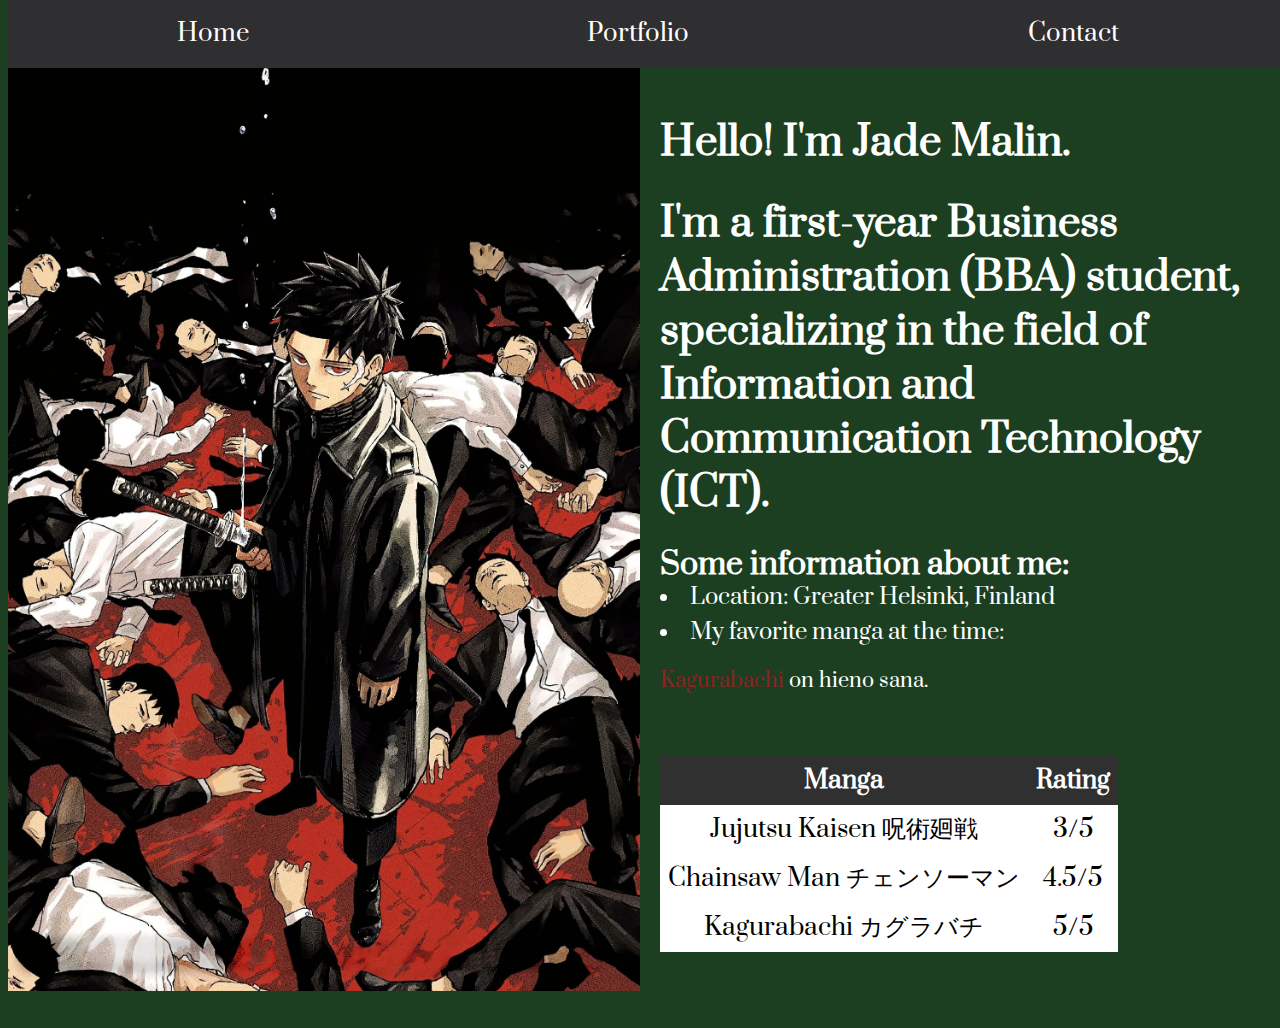
==== index.html @ da034c47 "aa" ====
<!DOCTYPE html>
<html lang="en">

<head>
    <link rel="stylesheet" href="styles.css">
    <meta charset="utf-8">
    <meta name="viewport" content="width=device-width, initial-scale=1.0">
    <link rel="preconnect" href="https://fonts.googleapis.com">
    <link rel="preconnect" href="https://fonts.gstatic.com" crossorigin>
    <link href="https://fonts.googleapis.com/css2?family=Charm&family=Prata&display=swap" rel="stylesheet">
    <title>Jade Malin</title>
</head>

<body id="home">
    <nav class="navbar index-navbar">
        <a href="index.html">Home</a>
        <a href="portfolio.html">Portfolio</a>
        <a href="contact.html">Contact</a>
    </nav>

    <div class="split-container">
        <div class="left-side">
          <img src="hr.jpg" alt="hr">
        </div>
        <div class="right-side">
        <header>
            <h1> Hello! I'm Jade Malin. </h1>
            <h1>I'm a first-year Business Administration (BBA) student, specializing in the field of Information and Communication Technology (ICT).</h1>
        </header>
        <h2>Some information about me:</h2>
        <ul>
            <li>Location: Greater Helsinki, Finland</li>
            <li>My favorite manga at the time:<p><span class="colored-word">Kagurabachi</span> on hieno sana.</p></li>
        </ul>
        <div class="table-container">
            <table class="custom-table">
                <tr>
                    <th>Manga</th>
                    <th>Rating</th>
                </tr>
                <tr>
                    <td> Jujutsu Kaisen 呪術廻戦 </td>
                    <td>3/5</td>
                </tr>
                <tr>
                    <td>Chainsaw Man チェンソーマン</td>
                    <td>4.5/5</td>
                </tr>
                <tr>
                    <td>Kagurabachi カグラバチ</td>
                    <td>5/5</td>
                </tr>
            </table>
        </div>
</body>

</html>
---- styles.css ----
.split-container2 {
  display: flex;
  justify-content: center; 
  align-items: center; 
  margin-top: 0,5em;
  margin-bottom: 0.5em;
}


.left-side2 {
  flex: 1;
  display: flex;
  justify-content: center;
  align-items: center;
}

.left-side2 img {
  max-height: 100%;
  width: 100%;
}


.right-side2 {
  flex: 1;
  display: flex;
  justify-content: center;
  align-items: center;
}

.right-side2 img {
  width: 100%;
  height: auto;
}

html, body {
  height: 100%;
}

h1 {
  font-size: 2.5rem;
}

h2 {
  font-size: 1.875rem;
}

p {
  font-size: 1.25rem;
}

body {
  font-family: 'Prata', serif;
  font-size: 1rem;
}

/* Yleinen */
.section {
  text-align: center;
}

/* Navibaari */
.navbar {
  position: fixed;
  width: 100%;
  top: 0;
  display: flex;
  justify-content: space-around;
  align-items: center;
  padding: 1rem 0;
  background-color: #2f2e30;
  z-index: 1000;
  text-decoration: none;
  font-size: 1.5rem;
}

.navbar a {
  font-size: 1.5rem;
  line-height: 1.5;
  color: #ffffff;  
  text-decoration: none;
}

.navbar a:hover {
  color: #000000;
}

.navbar a:active,
.navbar a:focus {
  outline: none;
  text-decoration: none;
}

.navbar.index-navbar {
  background-color: #2f2e30;
}

.navbar.portfolio-navbar {
  background-color: #1b3f20
}

.navbar.contact-navbar {
  background-color: #2f2e30;
}

.navbar.mau-navbar {
  background-color: #1b3f20
}

/* Home */
  #home {
  background-color: #1b3f20; 
  padding: 3rem 0;
  color: #ffffff;
  font-size: 1.5rem;
}

.colored-word {
  color: #8b2424;
}



.split-container {
  display: flex;
  flex-wrap: wrap;
}

.left-side, .right-side {
  flex: 1;
  max-width: 50%;
  box-sizing: border-box;
}

.left-side img {
  width: 100%;
  height: auto;
}

.right-side {
  padding: 1rem;
  display: flex;
  flex-direction: column;
  justify-content: center;
  align-items: flex-start;
}

@media screen and (min-width: 769px) {
  #home {
    padding: 60px 0;
    font-size: 24px;
  }

  .split-container {
    align-items: flex-start;
  }

  .right-side {
    padding: 20px;
  }

  .right-side h1 {
    margin-bottom: 0px;
  }

  .right-side h2 {
    margin-bottom: -25px;
  }

  .right-side h3 {
    margin-bottom: -20px;
    margin-left: 10px;
  }

  .right-side ul {
    list-style-type: disc;
    list-style-position: inside;
    text-align: left;
    margin-left: -40px;
    font-size: 22px;
  }

  .right-side ul li {
    margin-bottom: 5px;
    text-align: left;
    font-size: 22px;
  }

  .right-side table {
    border-collapse: collapse;
    margin: 20px 0;
    align-items: center;
  }

  .right-side table th {
    padding: 8px;
    text-align: center;
    background-color: #303030;
    color: #ffffff;
  }

  .right-side table td {
    padding: 8px;
    text-align: center;
    background-color: #ffffff;
    color: #000000;
  }
}

@media screen and (max-width: 768px) {
  #home {
    font-size: 1.5rem;
  }

  .image-container {
    flex-direction: column;
    align-items: center;
    gap: 20px;
  }

  .portfolio-image1,
  .portfolio-image2 {
    max-width: 100%;
    height: auto;
  }

  .left-side,
  .right-side {
    max-width: 100%;
    margin-right: 0;
  }

  .navbar a:hover {
    color: #000000;
    text-decoration: none;
  }
}

/* Portfolio */
#portfolio {
  background-color: #2f2e30;
  color: #ffffff;
  font-size:
}

.video-container {
  align-items: center;
  justify-content: center; 
}

@media screen and (max-width: 768px) {
  #portfolio {
    font-size: 1.5rem;
  }

  .image-container {
    flex-direction: column;
    align-items: center;
    gap: 20px;
  }

  .portfolio-image1,
  .portfolio-image2 {
    max-width: 100%;
    height: auto;
  }
}

/* Mau */
#mau {
background-color: #2f2e30;
color: #ffffff;
}

#citypage {
display: flex;
flex-direction: column;
justify-content: center;
align-items: center;
min-height: 100vh; margin: 0;
text-align: center; 
}


/* Contact */
#contact-body {
  background-image: url('tausta.jpg');
  background-size: cover;
}

#contact {
  color: #ffffff;
  text-align: center;
  display: flex;
  flex-direction: column;
  align-items: center;
  justify-content: center;
  height: 100vh;
}

form {
  margin-top: 5px;
  display: flex;
  flex-direction: column;
  align-items: center;
  color: #ffffff;
}

.button-container {
  display: flex;
  justify-content: center;
  margin-top: 20px;
}

form,
.button-85 {
  margin-top: 20px;
}

.larger-input {
  width: 300px;
  height: 100px;
  font-size: 16px;
}

.button-85 {
  padding: 0.6em 2em;
  border: none;
  outline: none;
  color: rgb(255, 255, 255);
  background: #111;
  cursor: pointer;
  position: relative;
  z-index: 0;
  border-radius: 10px;
  user-select: none;
  -webkit-user-select: none;
  touch-action: manipulation;
}

.button-85:before {
  content: "";
  background: linear-gradient(
    45deg,
    #ff0000,
    #ff7300,
    #fffb00,
    #48ff00,
    #00ffd5,
    #002bff,
    #7a00ff,
    #ff00c8,
    #ff0000
  );
  position: absolute;
  top: -2px;
  left: -2px;
  background-size: 400%;
  z-index: -1;
  filter: blur(5px);
  -webkit-filter: blur(5px);
  width: calc(100% + 4px);
  height: calc(100% + 4px);
  animation: glowing-button-85 20s linear infinite;
  transition: opacity 0.3s ease-in-out;
  border-radius: 10px;
}

@keyframes glowing-button-85 {
  0% {
    background-position: 0 0;
  }
  50% {
    background-position: 400% 0;
  }
  100% {
    background-position: 0 0;
  }
}

.button-85:after {
  z-index: -1;
  content: "";
  position: absolute;
  width: 100%;
  height: 100%;
  background: #222;
  left: 0;
  top: 0;
  border-radius: 10px;
}
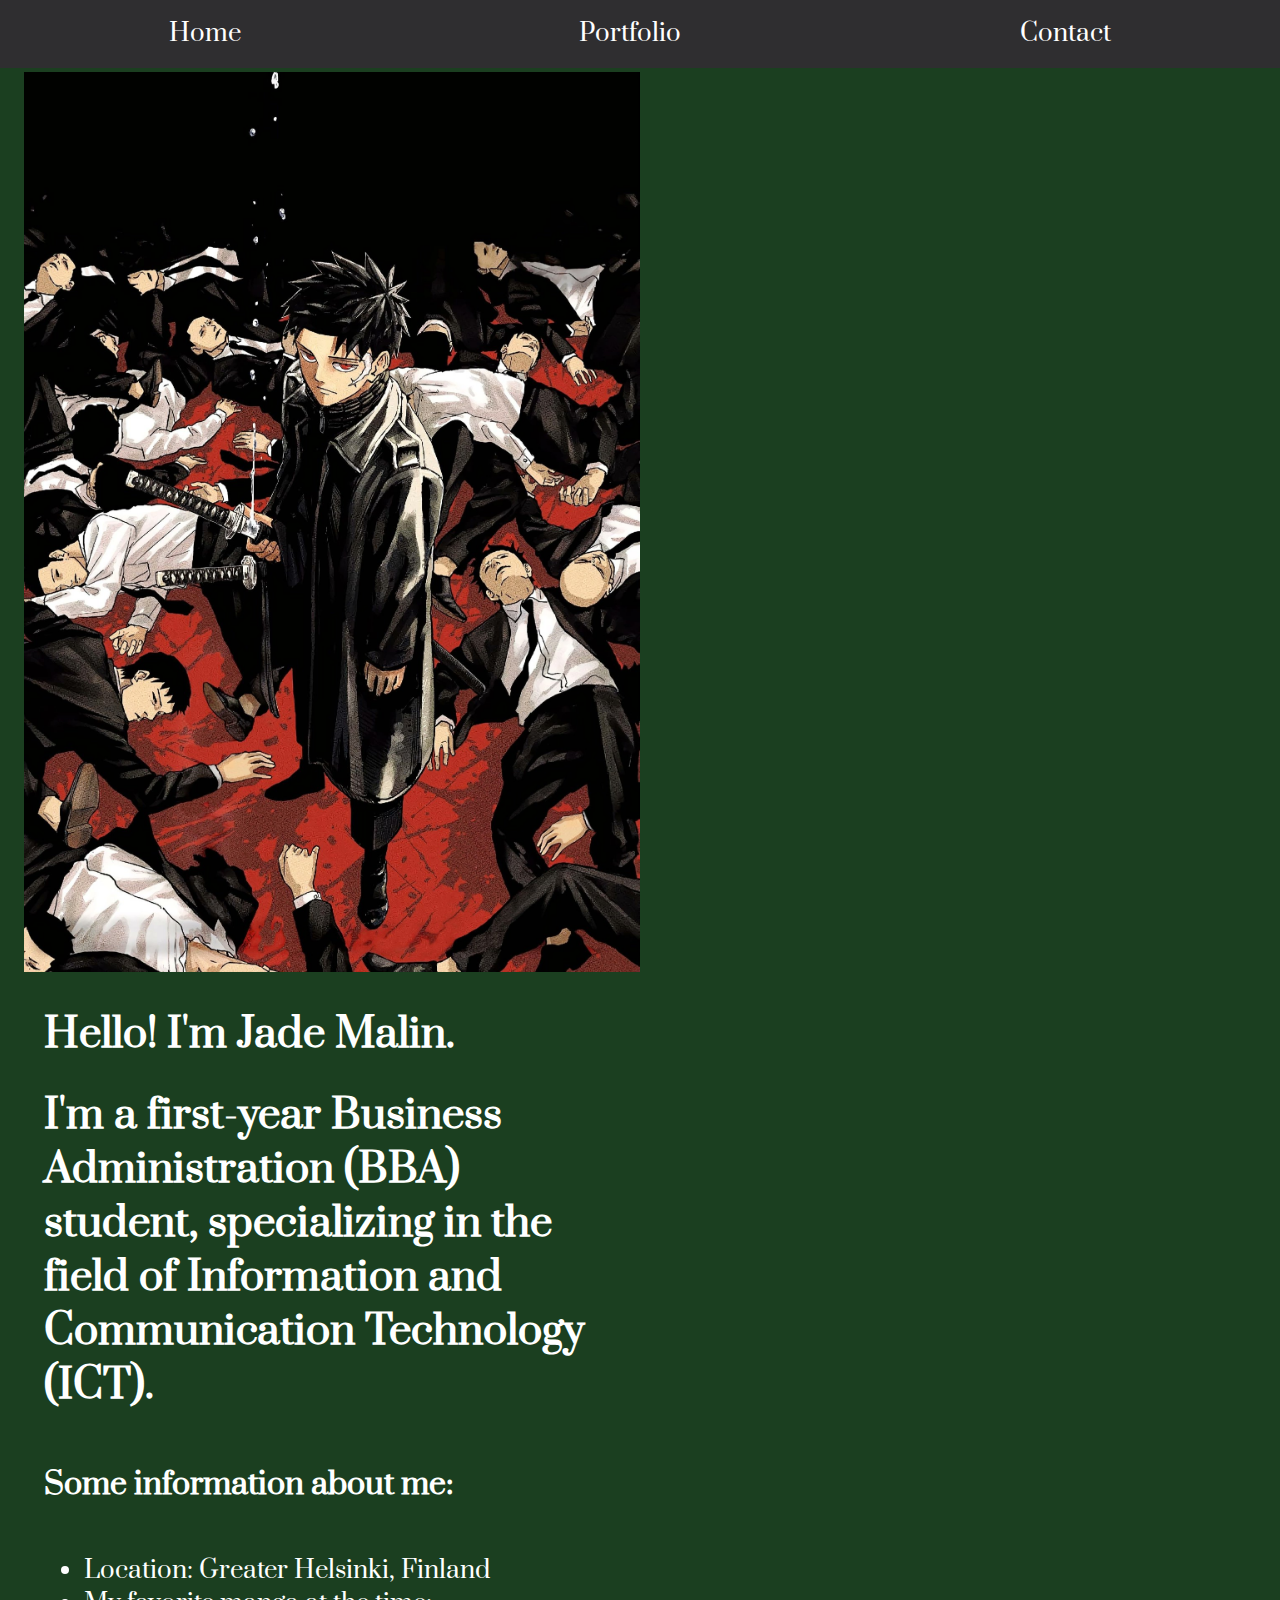
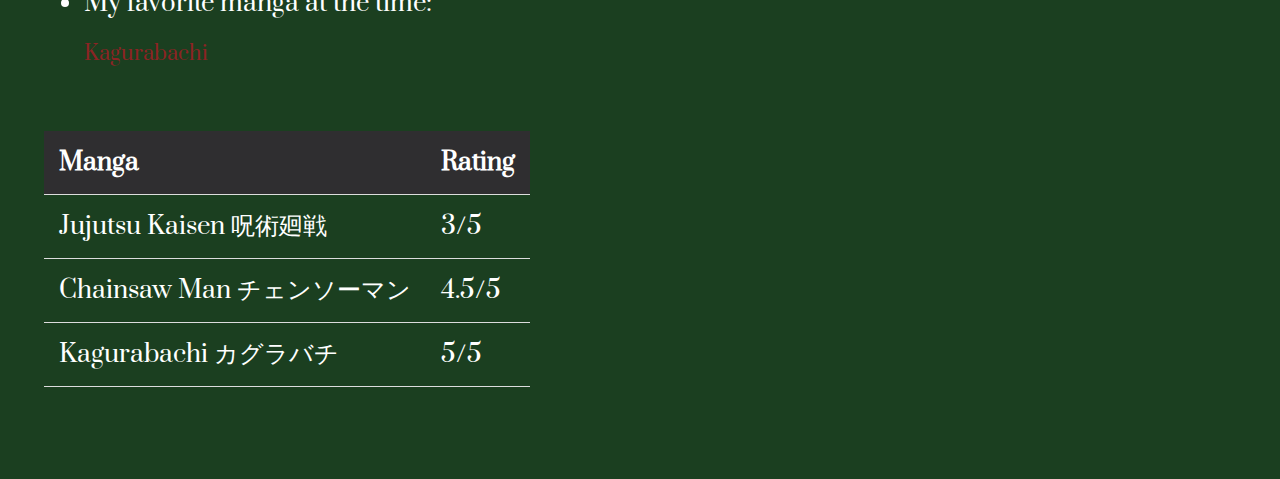
==== commit aec397bf: "as" ====
--- a/index.html
+++ b/index.html
@@ -20,39 +20,40 @@
 
     <div class="split-container">
         <div class="left-side">
-          <img src="hr.jpg" alt="hr">
+            <img src="hr.jpg" alt="hr">
         </div>
         <div class="right-side">
-        <header>
-            <h1> Hello! I'm Jade Malin. </h1>
-            <h1>I'm a first-year Business Administration (BBA) student, specializing in the field of Information and Communication Technology (ICT).</h1>
-        </header>
-        <h2>Some information about me:</h2>
-        <ul>
-            <li>Location: Greater Helsinki, Finland</li>
-            <li>My favorite manga at the time:<p><span class="colored-word">Kagurabachi</span> on hieno sana.</p></li>
-        </ul>
-        <div class="table-container">
-            <table class="custom-table">
-                <tr>
-                    <th>Manga</th>
-                    <th>Rating</th>
-                </tr>
-                <tr>
-                    <td> Jujutsu Kaisen 呪術廻戦 </td>
-                    <td>3/5</td>
-                </tr>
-                <tr>
-                    <td>Chainsaw Man チェンソーマン</td>
-                    <td>4.5/5</td>
-                </tr>
-                <tr>
-                    <td>Kagurabachi カグラバチ</td>
-                    <td>5/5</td>
-                </tr>
-            </table>
+            <header>
+                <h1> Hello! I'm Jade Malin. </h1>
+                <h1>I'm a first-year Business Administration (BBA) student, specializing in the field of Information and Communication Technology (ICT).</h1>
+            </header>
+            <h2>Some information about me:</h2>
+            <ul>
+                <li>Location: Greater Helsinki, Finland</li>
+                <li>My favorite manga at the time:<p><span class="colored-word">Kagurabachi</span></p></li>
+            </ul>
+            <div class="table-container">
+                <table class="custom-table">
+                    <tr>
+                        <th>Manga</th>
+                        <th>Rating</th>
+                    </tr>
+                    <tr>
+                        <td> Jujutsu Kaisen 呪術廻戦 </td>
+                        <td>3/5</td>
+                    </tr>
+                    <tr>
+                        <td>Chainsaw Man チェンソーマン</td>
+                        <td>4.5/5</td>
+                    </tr>
+                    <tr>
+                        <td>Kagurabachi カグラバチ</td>
+                        <td>5/5</td>
+                    </tr>
+                </table>
+            </div>
         </div>
+    </div>
 </body>
 
 </html>
-
--- a/styles.css
+++ b/styles.css
@@ -1,41 +1,13 @@
-.split-container2 {
-  display: flex;
-  justify-content: center; 
-  align-items: center; 
-  margin-top: 0,5em;
-  margin-bottom: 0.5em;
-}
-
-
-.left-side2 {
-  flex: 1;
-  display: flex;
-  justify-content: center;
-  align-items: center;
-}
-
-.left-side2 img {
-  max-height: 100%;
-  width: 100%;
-}
-
-
-.right-side2 {
-  flex: 1;
-  display: flex;
-  justify-content: center;
-  align-items: center;
-}
-
-.right-side2 img {
-  width: 100%;
-  height: auto;
-}
-
-html, body {
+/* Yleiset asetukset */
+body {
+  margin: 0;
+  padding: 0;
+  font-family: 'Prata', serif;
+  font-size: 1rem;
   height: 100%;
 }
 
+/* Otsikot */
 h1 {
   font-size: 2.5rem;
 }
@@ -44,21 +16,12 @@
   font-size: 1.875rem;
 }
 
+/* Kappaleet */
 p {
   font-size: 1.25rem;
 }
 
-body {
-  font-family: 'Prata', serif;
-  font-size: 1rem;
-}
-
-/* Yleinen */
-.section {
-  text-align: center;
-}
-
-/* Navibaari */
+/* Navbar */
 .navbar {
   position: fixed;
   width: 100%;
@@ -67,16 +30,13 @@
   justify-content: space-around;
   align-items: center;
   padding: 1rem 0;
-  background-color: #2f2e30;
   z-index: 1000;
-  text-decoration: none;
-  font-size: 1.5rem;
 }
 
 .navbar a {
   font-size: 1.5rem;
   line-height: 1.5;
-  color: #ffffff;  
+  color: #ffffff;
   text-decoration: none;
 }
 
@@ -90,198 +50,115 @@
   text-decoration: none;
 }
 
-.navbar.index-navbar {
-  background-color: #2f2e30;
-}
-
-.navbar.portfolio-navbar {
-  background-color: #1b3f20
-}
-
+/* Eri navbaarien värit */
+.navbar.index-navbar,
 .navbar.contact-navbar {
   background-color: #2f2e30;
 }
 
+.navbar.portfolio-navbar,
 .navbar.mau-navbar {
-  background-color: #1b3f20
-}
-
-/* Home */
-  #home {
-  background-color: #1b3f20; 
+  background-color: #1b3f20;
+}
+
+#home {
+  background-color: #1b3f20;
   padding: 3rem 0;
   color: #ffffff;
   font-size: 1.5rem;
+}
+
+/* Taulukoiden tyyli */
+table {
+  width: 100%;
+  border-collapse: collapse;
+  margin-top: 20px;
+  margin-bottom: 20px;
+}
+
+th, td {
+  padding: 15px;
+  text-align: left;
+  border-bottom: 1px solid #dddddd;
+}
+
+th {
+  background-color: #2f2e30;
+  color: #ffffff;
 }
 
 .colored-word {
   color: #8b2424;
 }
 
-
-
-.split-container {
+/* Kuvien ja tekstin välinen tila */
+.split-container2 {
   display: flex;
   flex-wrap: wrap;
 }
 
-.left-side, .right-side {
+.left-side {
   flex: 1;
   max-width: 50%;
-  box-sizing: border-box;
-}
-
-.left-side img {
-  width: 100%;
-  height: auto;
 }
 
 .right-side {
-  padding: 1rem;
+  max-width: 50%;
+  flex: 1;
   display: flex;
   flex-direction: column;
   justify-content: center;
   align-items: flex-start;
-}
-
-@media screen and (min-width: 769px) {
-  #home {
-    padding: 60px 0;
-    font-size: 24px;
-  }
-
-  .split-container {
-    align-items: flex-start;
-  }
-
-  .right-side {
-    padding: 20px;
-  }
-
-  .right-side h1 {
-    margin-bottom: 0px;
-  }
-
-  .right-side h2 {
-    margin-bottom: -25px;
-  }
-
-  .right-side h3 {
-    margin-bottom: -20px;
-    margin-left: 10px;
-  }
-
-  .right-side ul {
-    list-style-type: disc;
-    list-style-position: inside;
-    text-align: left;
-    margin-left: -40px;
-    font-size: 22px;
-  }
-
-  .right-side ul li {
-    margin-bottom: 5px;
-    text-align: left;
-    font-size: 22px;
-  }
-
-  .right-side table {
-    border-collapse: collapse;
-    margin: 20px 0;
-    align-items: center;
-  }
-
-  .right-side table th {
-    padding: 8px;
-    text-align: center;
-    background-color: #303030;
-    color: #ffffff;
-  }
-
-  .right-side table td {
-    padding: 8px;
-    text-align: center;
-    background-color: #ffffff;
-    color: #000000;
-  }
-}
-
-@media screen and (max-width: 768px) {
-  #home {
-    font-size: 1.5rem;
-  }
-
-  .image-container {
-    flex-direction: column;
-    align-items: center;
-    gap: 20px;
-  }
-
-  .portfolio-image1,
-  .portfolio-image2 {
-    max-width: 100%;
-    height: auto;
-  }
-
-  .left-side,
-  .right-side {
-    max-width: 100%;
-    margin-right: 0;
-  }
-
-  .navbar a:hover {
-    color: #000000;
-    text-decoration: none;
-  }
-}
-
-/* Portfolio */
+  padding: 0 20px;
+  box-sizing: border-box;
+}
+
+.left-side img {
+  width: 100%;
+  height: auto;
+}
+
+th, td {
+  padding: 15px;
+  text-align: left;
+  border-bottom: 1px solid #dddddd;
+}
+
+th {
+  background-color: #2f2e30;
+  color: #ffffff;
+}
+
+.colored-word {
+  color: #8b2424;
+}
+
+
+
+
+/* Portfolion tyyli */
 #portfolio {
   background-color: #2f2e30;
   color: #ffffff;
-  font-size:
 }
 
 .video-container {
-  align-items: center;
-  justify-content: center; 
-}
-
-@media screen and (max-width: 768px) {
-  #portfolio {
-    font-size: 1.5rem;
-  }
-
-  .image-container {
-    flex-direction: column;
-    align-items: center;
-    gap: 20px;
-  }
-
-  .portfolio-image1,
-  .portfolio-image2 {
-    max-width: 100%;
-    height: auto;
-  }
-}
-
-/* Mau */
+  display: flex;
+  align-items: center;
+  justify-content: center;
+}
+
+.split-container {
+padding: 1em;
+}
+
+/* Mau-sivun tyyli */
 #mau {
-background-color: #2f2e30;
-color: #ffffff;
-}
-
-#citypage {
-display: flex;
-flex-direction: column;
-justify-content: center;
-align-items: center;
-min-height: 100vh; margin: 0;
-text-align: center; 
-}
-
-
-/* Contact */
+  background-color: #2f2e30;
+  color: #ffffff;
+}
+
+/* Yhteystietosivun tyyli */
 #contact-body {
   background-image: url('tausta.jpg');
   background-size: cover;
@@ -297,6 +174,7 @@
   height: 100vh;
 }
 
+/* Yhteystietolomake */
 form {
   margin-top: 5px;
   display: flex;
@@ -305,13 +183,7 @@
   color: #ffffff;
 }
 
-.button-container {
-  display: flex;
-  justify-content: center;
-  margin-top: 20px;
-}
-
-form,
+.button-container,
 .button-85 {
   margin-top: 20px;
 }
@@ -388,6 +260,3 @@
   top: 0;
   border-radius: 10px;
 }
-
-
- 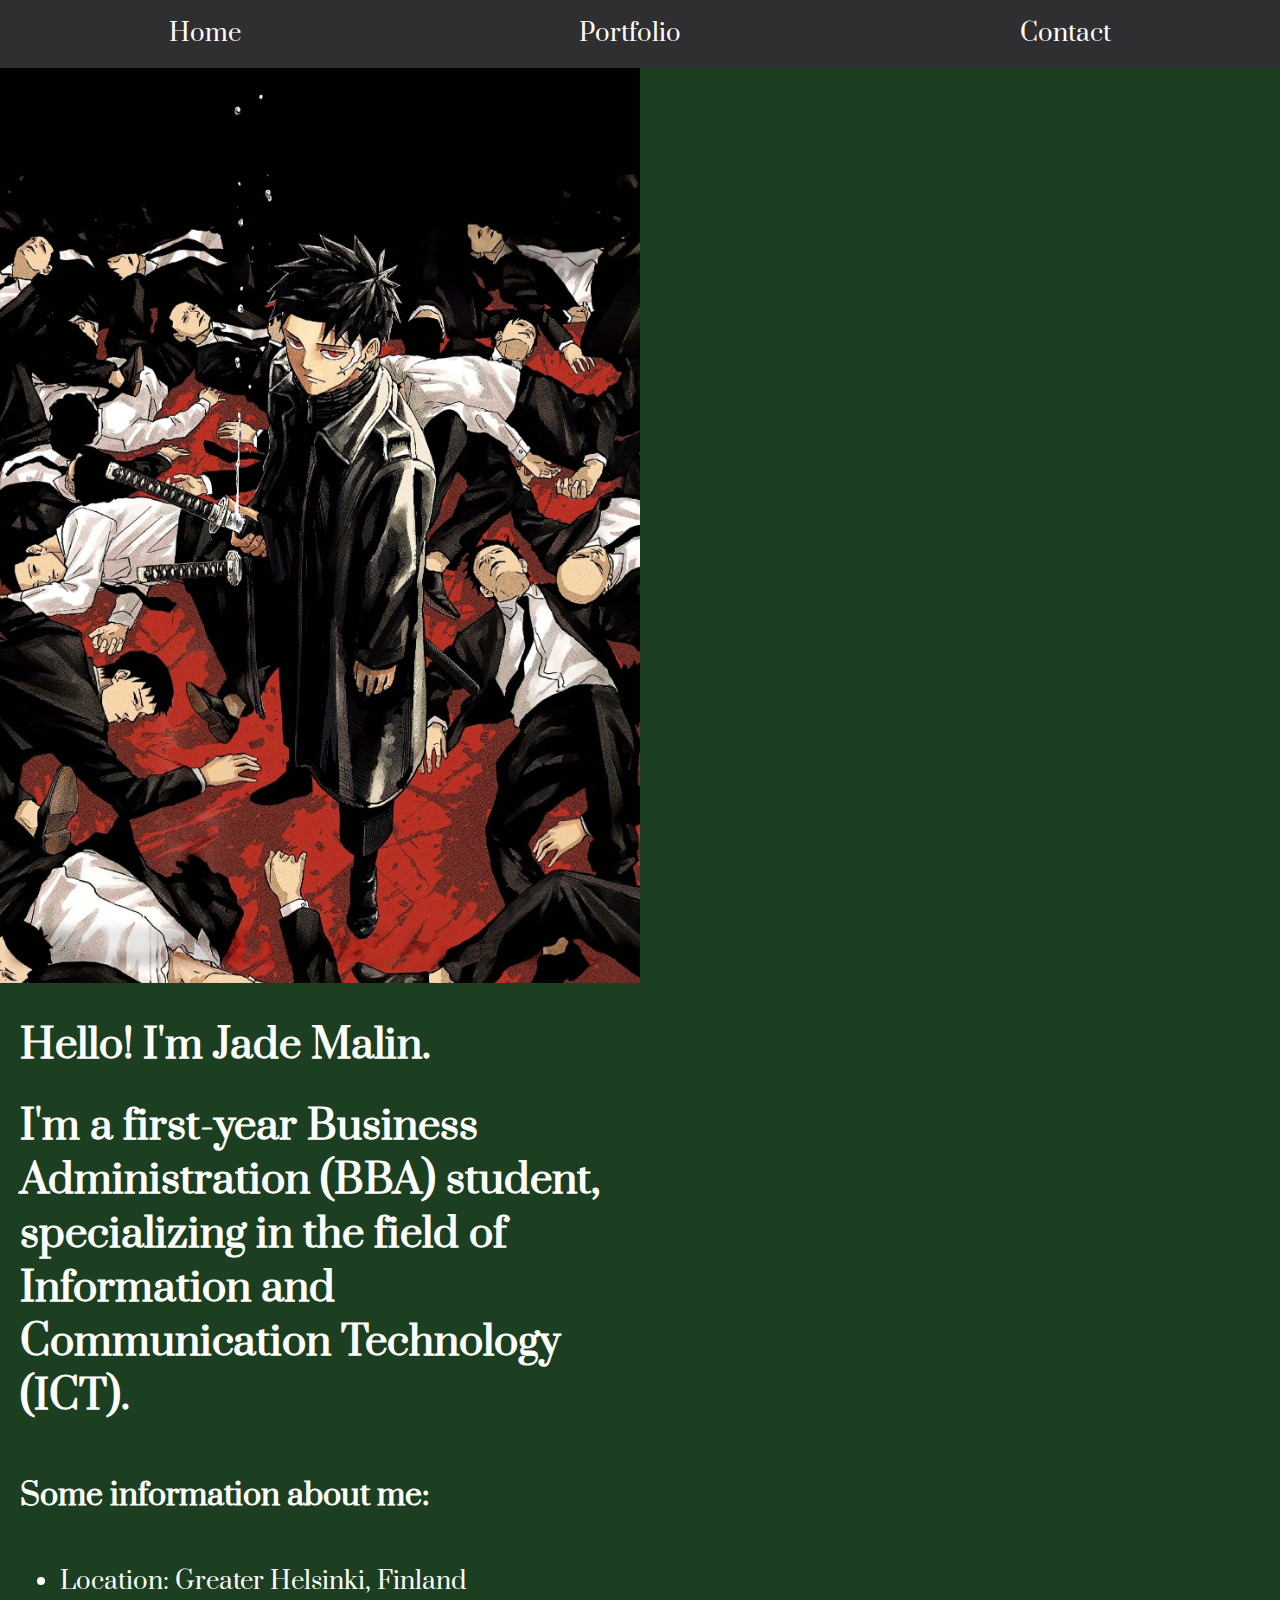
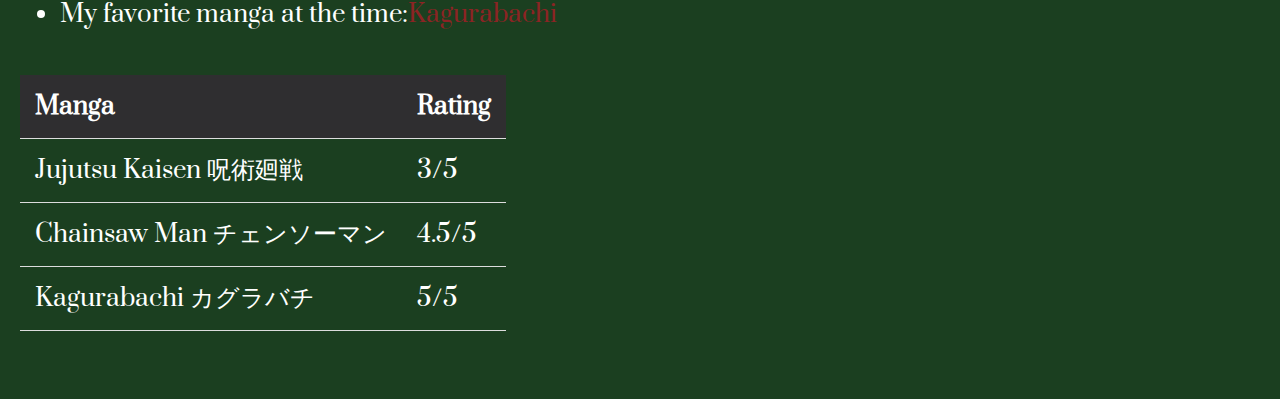
==== commit 1a04efe3: "as" ====
--- a/index.html
+++ b/index.html
@@ -30,7 +30,7 @@
             <h2>Some information about me:</h2>
             <ul>
                 <li>Location: Greater Helsinki, Finland</li>
-                <li>My favorite manga at the time:<p><span class="colored-word">Kagurabachi</span></p></li>
+                <li>My favorite manga at the time:<span class="colored-word">Kagurabachi</span></li>
             </ul>
             <div class="table-container">
                 <table class="custom-table">
--- a/styles.css
+++ b/styles.css
@@ -68,6 +68,27 @@
   font-size: 1.5rem;
 }
 
+.left-side {
+  flex: 1;
+  max-width: 50%;
+}
+
+.right-side {
+  max-width: 50%;
+  flex: 1;
+  display: flex;
+  flex-direction: column;
+  justify-content: center;
+  align-items: flex-start;
+  padding: 0 20px;
+  box-sizing: border-box;
+}
+
+.left-side img {
+  width: 100%;
+  height: auto;
+}
+
 /* Taulukoiden tyyli */
 table {
   width: 100%;
@@ -91,10 +112,11 @@
   color: #8b2424;
 }
 
-/* Kuvien ja tekstin välinen tila */
+/* Kuvien ja tekstin välinen tila portfolio */
 .split-container2 {
   display: flex;
   flex-wrap: wrap;
+  padding: 1em;
 }
 
 .left-side {
@@ -133,13 +155,11 @@
   color: #8b2424;
 }
 
-
-
-
 /* Portfolion tyyli */
 #portfolio {
   background-color: #2f2e30;
   color: #ffffff;
+  padding-top: 2em;
 }
 
 .video-container {
@@ -148,14 +168,17 @@
   justify-content: center;
 }
 
-.split-container {
-padding: 1em;
-}
+
 
 /* Mau-sivun tyyli */
 #mau {
   background-color: #2f2e30;
   color: #ffffff;
+  text-align: center;
+  display: flex;
+  flex-direction: column;
+  align-items: center;
+  justify-content: center;
 }
 
 /* Yhteystietosivun tyyli */
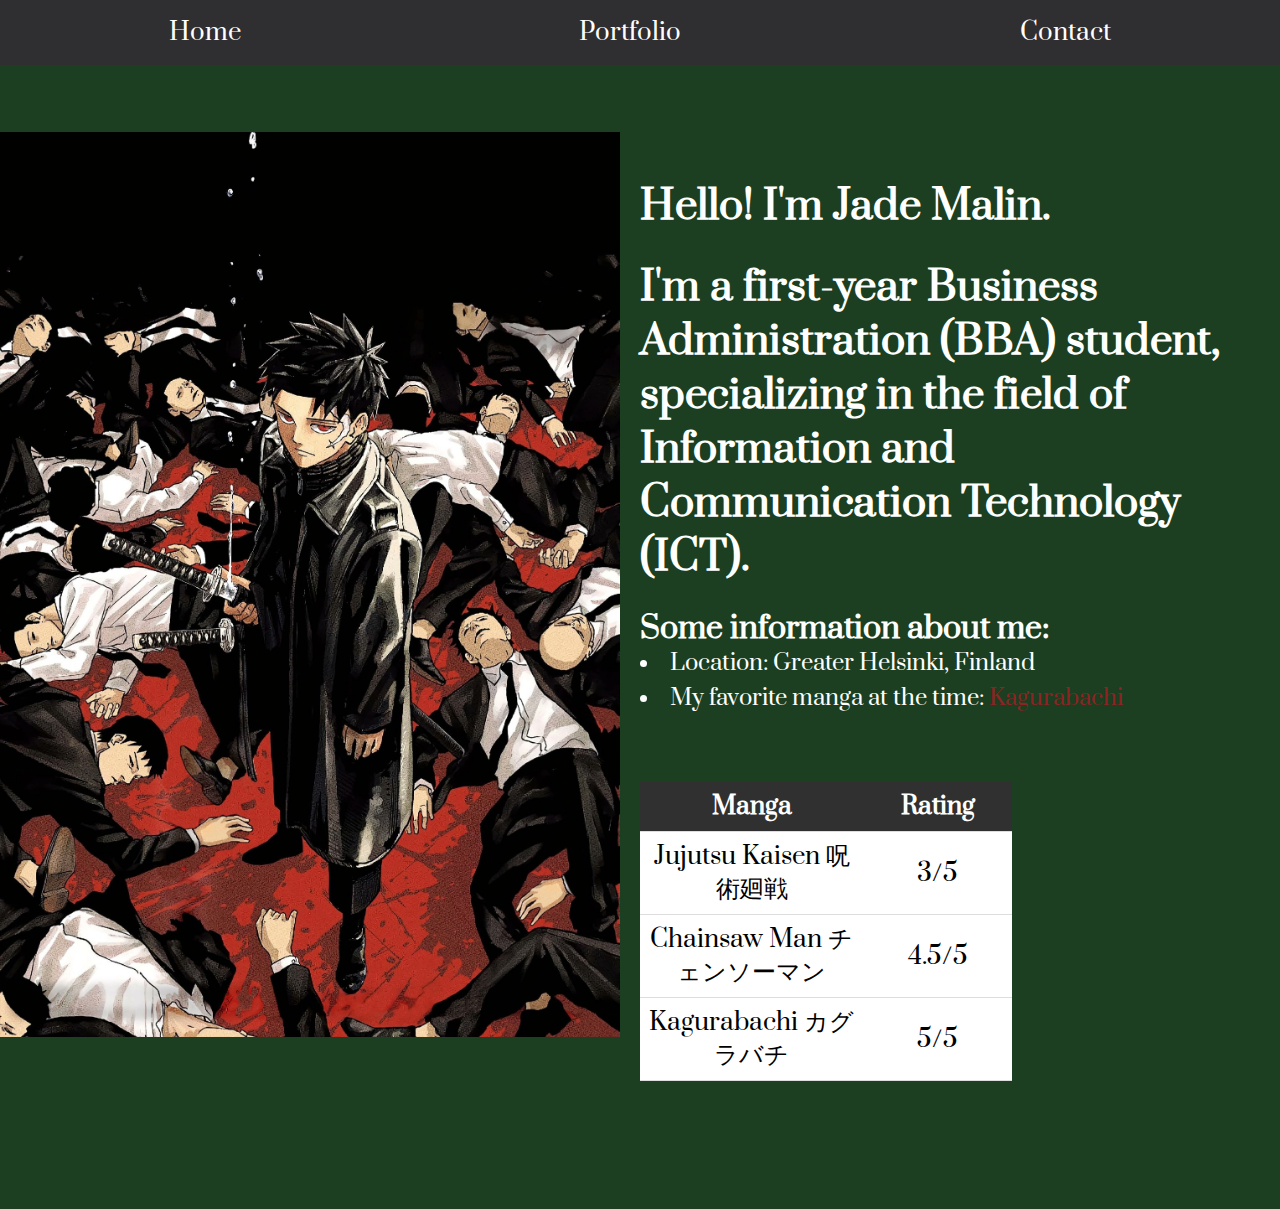
==== commit 4d9581ed: "tuntuu toimivan" ====
--- a/index.html
+++ b/index.html
@@ -30,7 +30,7 @@
             <h2>Some information about me:</h2>
             <ul>
                 <li>Location: Greater Helsinki, Finland</li>
-                <li>My favorite manga at the time:<span class="colored-word">Kagurabachi</span></li>
+                <li>My favorite manga at the time: <span class="colored-word"> Kagurabachi</span></li>
             </ul>
             <div class="table-container">
                 <table class="custom-table">
--- a/styles.css
+++ b/styles.css
@@ -1,10 +1,12 @@
 /* Yleiset asetukset */
 body {
-  margin: 0;
+  margin-top: 3em;
   padding: 0;
   font-family: 'Prata', serif;
   font-size: 1rem;
   height: 100%;
+  margin-left: 0;
+  margin-right: 0;
 }
 
 /* Otsikot */
@@ -18,7 +20,7 @@
 
 /* Kappaleet */
 p {
-  font-size: 1.25rem;
+  font-size: 1.5rem;
 }
 
 /* Navbar */
@@ -35,9 +37,9 @@
 
 .navbar a {
   font-size: 1.5rem;
-  line-height: 1.5;
   color: #ffffff;
   text-decoration: none;
+  margin: 1 3.5rem;
 }
 
 .navbar a:hover {
@@ -50,7 +52,7 @@
   text-decoration: none;
 }
 
-/* Eri navbaarien värit */
+/* navbaari*/
 .navbar.index-navbar,
 .navbar.contact-navbar {
   background-color: #2f2e30;
@@ -68,13 +70,120 @@
   font-size: 1.5rem;
 }
 
+.split-container {
+  display: flex;
+  flex-wrap: wrap;
+}
+
 .left-side {
   flex: 1;
   max-width: 50%;
 }
 
+.left-side img {
+  width: 100%;
+  height: auto;
+}
+
 .right-side {
   max-width: 50%;
+  flex: 1;
+  display: flex;
+  flex-direction: column;
+  justify-content: center;
+  padding: 0 20px;
+}
+
+.table-container {
+  margin-top: 20px;
+  margin-bottom: 20px;
+}
+
+table {
+  width: 100%;
+  border-collapse: collapse;
+}
+
+th,
+td {
+  padding: 15px;
+  text-align: left;
+  border-bottom: 1px solid #dddddd;
+}
+
+th {
+  background-color: #2f2e30;
+  color: #ffffff;
+}
+
+.colored-word {
+  color: #8b2424;
+}
+
+
+/* Taulukot */
+table {
+  width: 100%;
+  border-collapse: collapse;
+  margin-top: 20px;
+  margin-bottom: 20px;
+}
+
+th, td {
+  padding: 15px;
+  text-align: left;
+  border-bottom: 1px solid #dddddd;
+}
+
+th {
+  background-color: #2f2e30;
+  color: #ffffff;
+}
+
+.colored-word {
+  color: #8b2424;
+}
+
+th, td {
+  padding: 15px;
+  text-align: left;
+  border-bottom: 1px solid #dddddd;
+}
+
+th {
+  background-color: #2f2e30;
+  color: #ffffff;
+}
+
+.colored-word {
+  color: #8b2424;
+}
+
+/* Portfolio */
+#portfolio {
+  background-color: #2f2e30;
+  color: #ffffff;
+  padding-top: 2em;
+  text-align: center;
+  display: flex;
+  flex-direction: column;
+  align-items: center;
+  justify-content: center;
+}
+
+.split-container2 {
+  display: flex;
+  flex-wrap: wrap;
+  padding: 1em;
+}
+
+.left-side2 {
+  flex: 1;
+  width: 50%;
+}
+
+.right-side2 {
+  width: 50%;
   flex: 1;
   display: flex;
   flex-direction: column;
@@ -84,108 +193,40 @@
   box-sizing: border-box;
 }
 
-.left-side img {
+.left-side2 img,
+.right-side2 img {
   width: 100%;
   height: auto;
 }
 
-/* Taulukoiden tyyli */
-table {
-  width: 100%;
-  border-collapse: collapse;
-  margin-top: 20px;
-  margin-bottom: 20px;
-}
-
-th, td {
-  padding: 15px;
-  text-align: left;
-  border-bottom: 1px solid #dddddd;
-}
-
-th {
+/* Mau */
+#mau {
   background-color: #2f2e30;
   color: #ffffff;
-}
-
-.colored-word {
-  color: #8b2424;
-}
-
-/* Kuvien ja tekstin välinen tila portfolio */
-.split-container2 {
-  display: flex;
-  flex-wrap: wrap;
-  padding: 1em;
-}
-
-.left-side {
-  flex: 1;
-  max-width: 50%;
-}
-
-.right-side {
-  max-width: 50%;
-  flex: 1;
-  display: flex;
-  flex-direction: column;
-  justify-content: center;
-  align-items: flex-start;
-  padding: 0 20px;
-  box-sizing: border-box;
-}
-
-.left-side img {
-  width: 100%;
-  height: auto;
-}
-
-th, td {
-  padding: 15px;
-  text-align: left;
-  border-bottom: 1px solid #dddddd;
-}
-
-th {
-  background-color: #2f2e30;
-  color: #ffffff;
-}
-
-.colored-word {
-  color: #8b2424;
-}
-
-/* Portfolion tyyli */
-#portfolio {
-  background-color: #2f2e30;
-  color: #ffffff;
-  padding-top: 2em;
-}
-
-.video-container {
-  display: flex;
+  text-align: center;
+  display: flex;
+  flex-direction: column;
   align-items: center;
   justify-content: center;
 }
 
 
-
-/* Mau-sivun tyyli */
-#mau {
-  background-color: #2f2e30;
-  color: #ffffff;
-  text-align: center;
-  display: flex;
-  flex-direction: column;
-  align-items: center;
-  justify-content: center;
-}
-
-/* Yhteystietosivun tyyli */
+/* coontact */
 #contact-body {
   background-image: url('tausta.jpg');
   background-size: cover;
-}
+  font-size: 1em;
+}
+
+h1 {
+  font-size: 2.5rem;
+}
+
+#contact a {
+  font-size: 2.5rem;
+  margin-bottom: 1em;
+} 
+
 
 #contact {
   color: #ffffff;
@@ -194,17 +235,43 @@
   flex-direction: column;
   align-items: center;
   justify-content: center;
-  height: 100vh;
-}
-
-/* Yhteystietolomake */
+  font-size: 3em;
+  margin-top: 2em;
+}
+
+/* lomake */
 form {
   margin-top: 5px;
   display: flex;
   flex-direction: column;
   align-items: center;
   color: #ffffff;
-}
+  font-size: 2.5em;
+}
+
+label {
+  display: block;
+  margin-bottom: 8px; 
+}
+
+input[type="text"] {
+  box-sizing: border-box;
+}
+
+input[type="submit"] {
+  background-color: #ffffff;
+  color: rgb(0, 0, 0);
+  padding: 1em;
+  margin-top: 2em;
+  border: none;
+  cursor: pointer;
+}
+
+
+#citypage {
+text-align:center;
+}
+
 
 .button-container,
 .button-85 {
@@ -283,3 +350,152 @@
   top: 0;
   border-radius: 10px;
 }
+
+.video-container {
+  display: flex;
+  align-items: center;
+  justify-content: center;
+}  
+
+@media screen and (max-width: 868px) {
+  #home {
+    font-size: 1.5rem;
+  }
+
+  .image-container {
+    flex-direction: column;
+    align-items: center;
+    gap: 20px;
+    width: 70%;
+  }
+
+  .navbar a {
+  
+  }
+
+  .video-container {
+    display: flex;
+    align-items: center;
+    justify-content: center;
+    width: 95%;
+  }  
+
+  .portfolio-image1,
+  .portfolio-image2 {
+    width: 100%;
+    height: auto;
+  }
+
+  .split-container2 {
+  flex-direction: column;
+ }
+
+ .left-side2,
+ .right-side2 {
+  width: 100%;
+}
+
+  #contact{
+   font-size: em;
+  } 
+
+  .left-side,
+  .right-side {
+    max-width: 100%;
+    margin-right: 0;
+  }
+
+  .navbar a:hover {
+    color: #000000;
+    text-decoration: none;
+  }
+
+  .right-side table {
+    border-collapse: collapse;
+    margin: 20px 0;
+    align-items: center;
+    width: 60%;
+    height: 60%;
+  }
+
+  .right-side table th {
+    padding: 8px;
+    text-align: center;
+    background-color: #303030;
+    color: #ffffff;
+    width: 20%;
+  }
+
+  .right-side table td {
+    padding: 8px;
+    text-align: center;
+    background-color: #ffffff;
+    color: #000000;
+  }
+}
+  
+
+@media screen and (min-width: 769px) {
+  #home {
+    padding: 60px 0;
+    font-size: 24px;
+  }
+
+  .split-container {
+    align-items: flex-start;
+  }
+
+  .right-side {
+    padding: 20px;
+  }
+
+  .right-side h1 {
+    margin-bottom: 0px;
+  }
+
+  .right-side h2 {
+    margin-bottom: -25px;
+  }
+
+  .right-side h3 {
+    margin-bottom: -20px;
+    margin-left: 10px;
+  }
+
+  .right-side ul {
+    list-style-type: disc;
+    list-style-position: inside;
+    text-align: left;
+    margin-left: -40px;
+    font-size: 3 rem;
+  }
+
+  .right-side ul li {
+    margin-bottom: 5px;
+    text-align: left;
+    font-size: 22px;
+  }
+
+  .right-side table {
+    border-collapse: collapse;
+    margin: 20px 0;
+    align-items: center;
+    width: 60%;
+    height: 60%;
+  }
+
+  .right-side table th {
+    padding: 8px;
+    text-align: center;
+    background-color: #303030;
+    color: #ffffff;
+    width: 20%;
+  }
+
+  .right-side table td {
+    padding: 8px;
+    text-align: center;
+    background-color: #ffffff;
+    color: #000000;
+  }
+}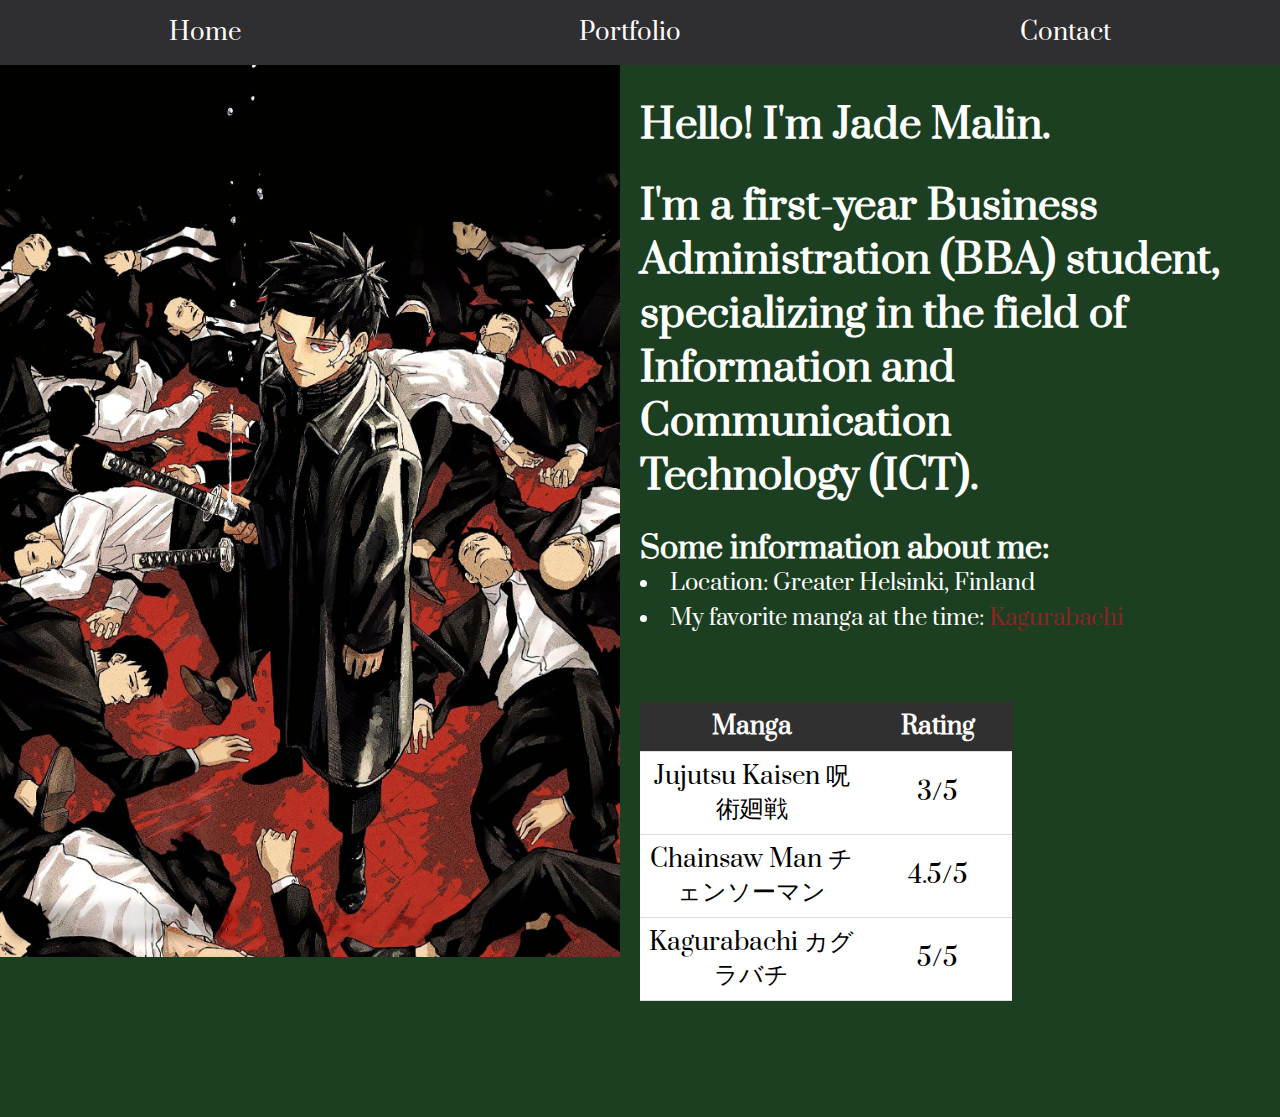
==== commit 9e5d4afe: "s" ====
--- a/index.html
+++ b/index.html
@@ -25,7 +25,7 @@
         <div class="right-side">
             <header>
                 <h1> Hello! I'm Jade Malin. </h1>
-                <h1>I'm a first-year Business Administration (BBA) student, specializing in the field of Information and Communication Technology (ICT).</h1>
+                <h1>I'm a first-year Business <br> Administration (BBA) student, <br> specializing in the field of <br> Information and Communication <br> Technology (ICT).</h1>
             </header>
             <h2>Some information about me:</h2>
             <ul>
--- a/styles.css
+++ b/styles.css
@@ -63,11 +63,14 @@
   background-color: #1b3f20;
 }
 
+/*etusivu*/
+
 #home {
   background-color: #1b3f20;
   padding: 3rem 0;
   color: #ffffff;
   font-size: 1.5rem;
+  margin-top: 0.2rem;
 }
 
 .split-container {
@@ -369,10 +372,6 @@
     width: 70%;
   }
 
-  .navbar a {
-  
-  }
-
   .video-container {
     display: flex;
     align-items: center;
@@ -382,7 +381,7 @@
 
   .portfolio-image1,
   .portfolio-image2 {
-    width: 100%;
+    width: 90%;
     height: auto;
   }
 
@@ -437,9 +436,7 @@
 
 @media screen and (min-width: 769px) {
   #home {
-    padding: 60px 0;
-    font-size: 24px;
-  }
+   
 
   .split-container {
     align-items: flex-start;
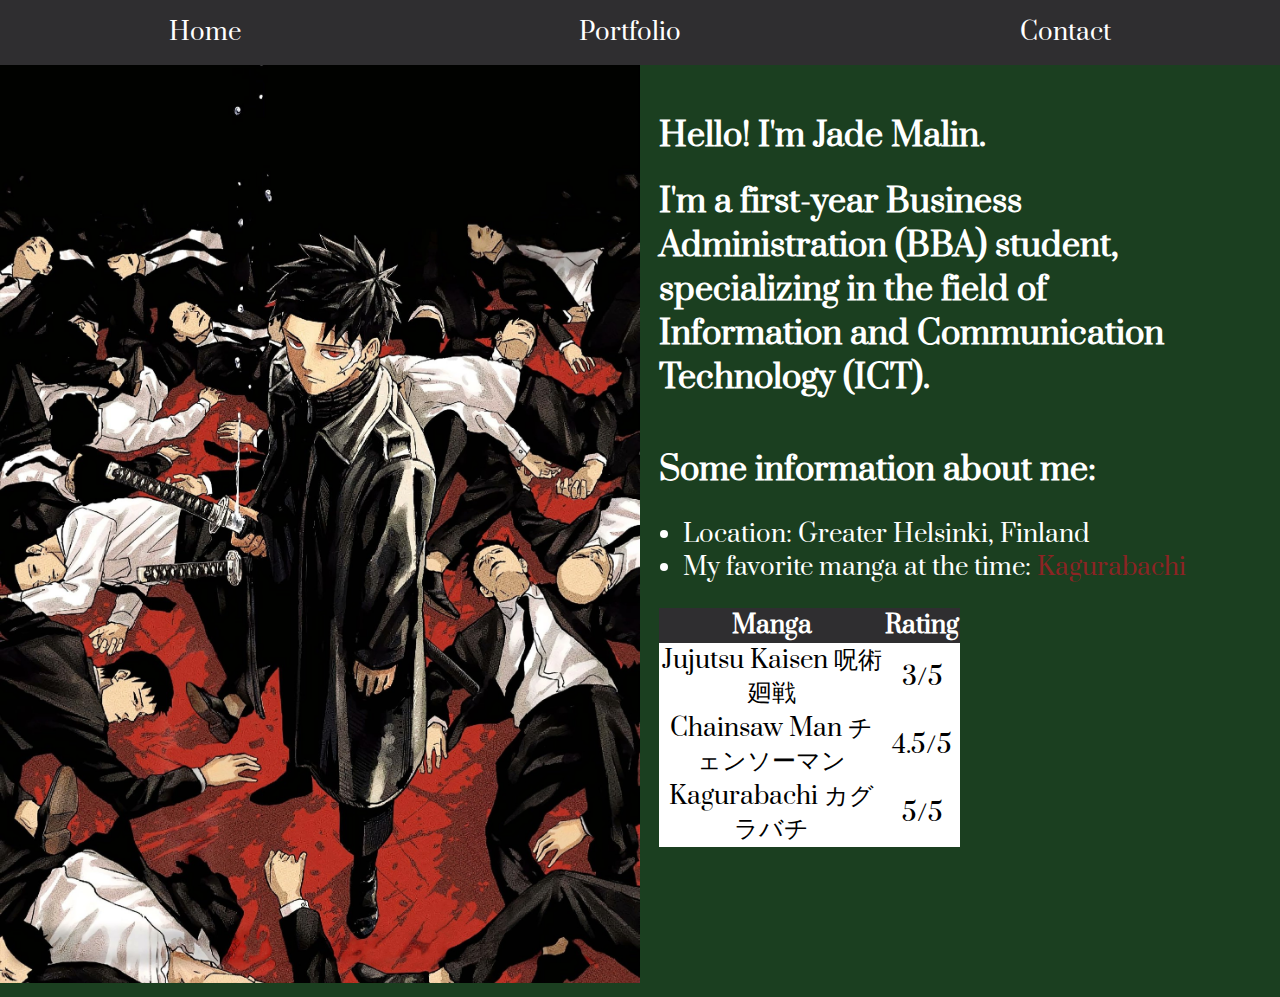
==== commit 2155a5e9: "meta" ====
--- a/index.html
+++ b/index.html
@@ -5,6 +5,7 @@
     <link rel="stylesheet" href="styles.css">
     <meta charset="utf-8">
     <meta name="viewport" content="width=device-width, initial-scale=1.0">
+    <meta name="description" content="Welcome to Jade Malin's website">
     <link rel="preconnect" href="https://fonts.googleapis.com">
     <link rel="preconnect" href="https://fonts.gstatic.com" crossorigin>
     <link href="https://fonts.googleapis.com/css2?family=Charm&family=Prata&display=swap" rel="stylesheet">
--- a/styles.css
+++ b/styles.css
@@ -39,7 +39,6 @@
   font-size: 1.5rem;
   color: #ffffff;
   text-decoration: none;
-  margin: 1 3.5rem;
 }
 
 .navbar a:hover {
@@ -63,104 +62,89 @@
   background-color: #1b3f20;
 }
 
-/*etusivu*/
+/* etusivu */
 
 #home {
   background-color: #1b3f20;
-  padding: 3rem 0;
-  color: #ffffff;
-  font-size: 1.5rem;
-  margin-top: 0.2rem;
-}
-
-.split-container {
+  color: #ffffff;
+  overflow: hidden; 
+}
+
+#home header h1 {
+  font-size: 2em; 
+}
+
+#home h2 {
+  font-size: 2em;
+}
+
+#home ul {
+  font-size: 1.5em; 
+  text-align: left;
+  padding-left: 1em;
+  margin-top: 0
+}
+
+#home .split-container {
   display: flex;
   flex-wrap: wrap;
-}
-
-.left-side {
+  min-height: 100vh;
+  overflow: hidden;
+}
+
+#home .left-side {
   flex: 1;
   max-width: 50%;
 }
 
-.left-side img {
+#home .right-side {
+  max-width: 50%;
+  flex: 2;
+  display: flex;
+  flex-direction: column;
+  justify-content: flex-start;
+  padding: 5vh 1.5vw;
+  overflow-y: auto;
+  box-sizing: border-box;
+  text-align: left;
+}
+
+#home .left-side img {
   width: 100%;
   height: auto;
-}
-
-.right-side {
-  max-width: 50%;
-  flex: 1;
-  display: flex;
-  flex-direction: column;
-  justify-content: center;
-  padding: 0 20px;
-}
-
-.table-container {
-  margin-top: 20px;
-  margin-bottom: 20px;
-}
-
-table {
-  width: 100%;
-  border-collapse: collapse;
-}
-
-th,
-td {
-  padding: 15px;
-  text-align: left;
-  border-bottom: 1px solid #dddddd;
-}
-
-th {
-  background-color: #2f2e30;
-  color: #ffffff;
 }
 
 .colored-word {
   color: #8b2424;
 }
 
-
-/* Taulukot */
-table {
-  width: 100%;
+/* taulukko */
+#home .table-container {
+  text-align: center;
+}
+
+#home .custom-table {
+  width: 50%;
   border-collapse: collapse;
-  margin-top: 20px;
-  margin-bottom: 20px;
-}
-
-th, td {
-  padding: 15px;
-  text-align: left;
-  border-bottom: 1px solid #dddddd;
-}
-
-th {
+  font-size: 1.5em; 
+}
+
+#home .custom-table th,
+#home .custom-table td {
+  text-align: center;
+}
+
+#home .custom-table th {
   background-color: #2f2e30;
   color: #ffffff;
 }
 
-.colored-word {
-  color: #8b2424;
-}
-
-th, td {
-  padding: 15px;
-  text-align: left;
-  border-bottom: 1px solid #dddddd;
-}
-
-th {
-  background-color: #2f2e30;
-  color: #ffffff;
-}
-
-.colored-word {
-  color: #8b2424;
-}
+#home .custom-table td {
+  background-color: #ffffff;
+  color: #000000;
+}
+
+
 
 /* Portfolio */
 #portfolio {
@@ -214,24 +198,22 @@
 }
 
 
-/* coontact */
-#contact-body {
+/* contact */
+body#contact-body {
   background-image: url('tausta.jpg');
-  background-size: cover;
   font-size: 1em;
 }
 
-h1 {
+body#contact-body h1 {
   font-size: 2.5rem;
 }
 
-#contact a {
+body#contact-body #contact a {
   font-size: 2.5rem;
   margin-bottom: 1em;
-} 
-
-
-#contact {
+}
+
+body#contact-body #contact {
   color: #ffffff;
   text-align: center;
   display: flex;
@@ -261,20 +243,9 @@
   box-sizing: border-box;
 }
 
-input[type="submit"] {
-  background-color: #ffffff;
-  color: rgb(0, 0, 0);
-  padding: 1em;
-  margin-top: 2em;
-  border: none;
-  cursor: pointer;
-}
-
-
 #citypage {
 text-align:center;
 }
-
 
 .button-container,
 .button-85 {
@@ -360,11 +331,7 @@
   justify-content: center;
 }  
 
-@media screen and (max-width: 868px) {
-  #home {
-    font-size: 1.5rem;
-  }
-
+@media screen and (max-width: 868px) and (orientation: portrait) {
   .image-container {
     flex-direction: column;
     align-items: center;
@@ -385,6 +352,14 @@
     height: auto;
   }
 
+  #contact-body {
+    background-size: auto;
+  }
+
+  .split-container {
+    height: 100vh; 
+  }
+
   .split-container2 {
   flex-direction: column;
  }
@@ -393,106 +368,13 @@
  .right-side2 {
   width: 100%;
 }
-
-  #contact{
-   font-size: em;
-  } 
-
-  .left-side,
-  .right-side {
-    max-width: 100%;
-    margin-right: 0;
-  }
 
   .navbar a:hover {
     color: #000000;
     text-decoration: none;
   }
-
-  .right-side table {
-    border-collapse: collapse;
-    margin: 20px 0;
-    align-items: center;
-    width: 60%;
-    height: 60%;
-  }
-
-  .right-side table th {
-    padding: 8px;
-    text-align: center;
-    background-color: #303030;
-    color: #ffffff;
-    width: 20%;
-  }
-
-  .right-side table td {
-    padding: 8px;
-    text-align: center;
-    background-color: #ffffff;
-    color: #000000;
-  }
 }
   
-
-@media screen and (min-width: 769px) {
-  #home {
-   
-
-  .split-container {
-    align-items: flex-start;
-  }
-
-  .right-side {
-    padding: 20px;
-  }
-
-  .right-side h1 {
-    margin-bottom: 0px;
-  }
-
-  .right-side h2 {
-    margin-bottom: -25px;
-  }
-
-  .right-side h3 {
-    margin-bottom: -20px;
-    margin-left: 10px;
-  }
-
-  .right-side ul {
-    list-style-type: disc;
-    list-style-position: inside;
-    text-align: left;
-    margin-left: -40px;
-    font-size: 3 rem;
-  }
-
-  .right-side ul li {
-    margin-bottom: 5px;
-    text-align: left;
-    font-size: 22px;
-  }
-
-  .right-side table {
-    border-collapse: collapse;
-    margin: 20px 0;
-    align-items: center;
-    width: 60%;
-    height: 60%;
-  }
-
-  .right-side table th {
-    padding: 8px;
-    text-align: center;
-    background-color: #303030;
-    color: #ffffff;
-    width: 20%;
-  }
-
-  .right-side table td {
-    padding: 8px;
-    text-align: center;
-    background-color: #ffffff;
-    color: #000000;
-  }
-}+  
+
+
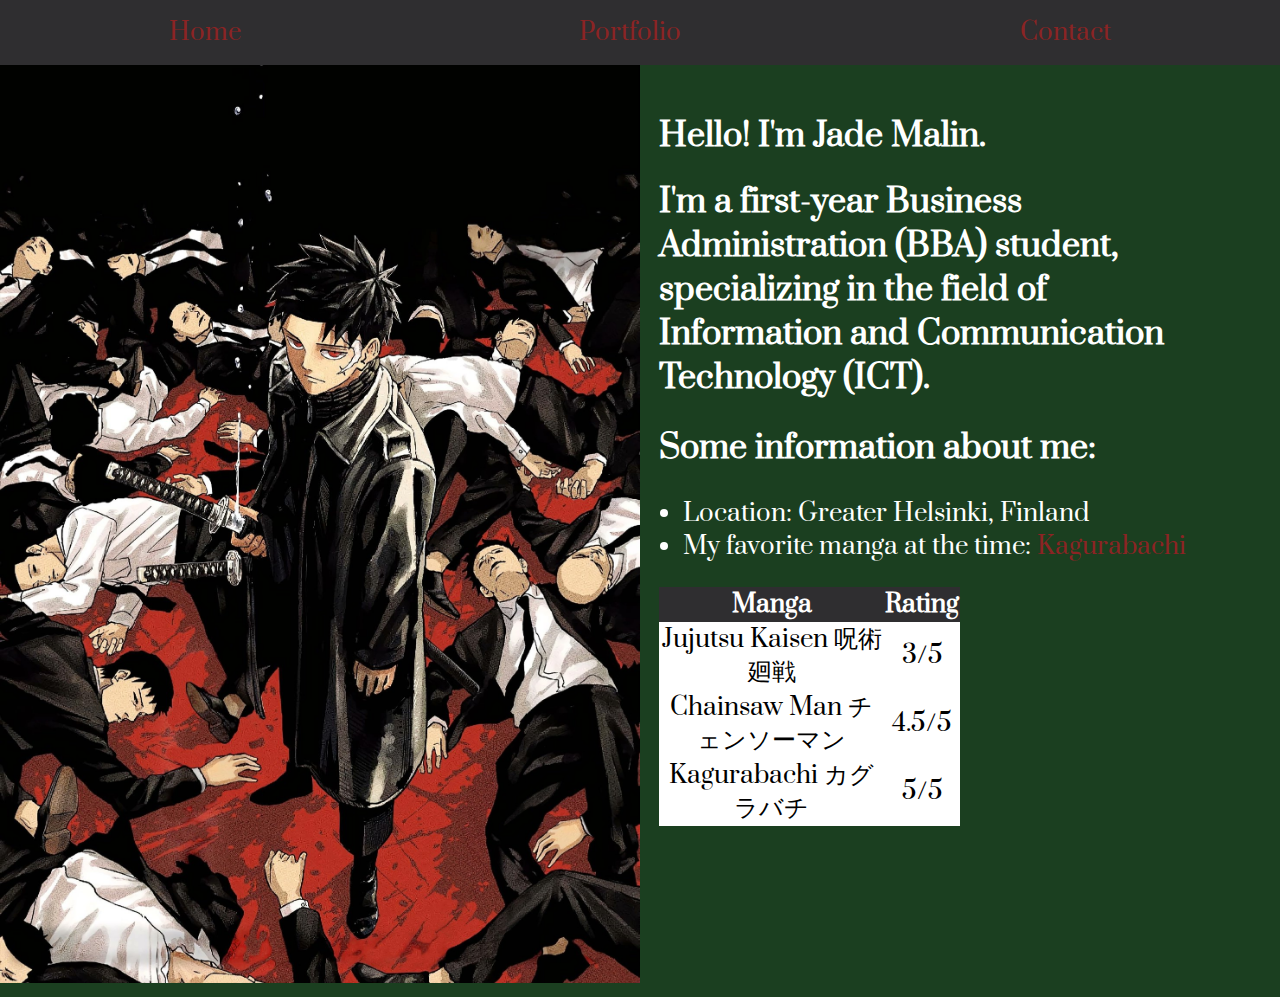
==== commit 87620610: "as" ====
--- a/index.html
+++ b/index.html
@@ -21,40 +21,46 @@
 
     <div class="split-container">
         <div class="left-side">
-            <img src="hr.jpg" alt="hr">
+            <img src="hr.jpg" alt="hr">    
         </div>
+    
         <div class="right-side">
-            <header>
-                <h1> Hello! I'm Jade Malin. </h1>
-                <h1>I'm a first-year Business <br> Administration (BBA) student, <br> specializing in the field of <br> Information and Communication <br> Technology (ICT).</h1>
-            </header>
-            <h2>Some information about me:</h2>
-            <ul>
-                <li>Location: Greater Helsinki, Finland</li>
-                <li>My favorite manga at the time: <span class="colored-word"> Kagurabachi</span></li>
-            </ul>
-            <div class="table-container">
-                <table class="custom-table">
-                    <tr>
-                        <th>Manga</th>
-                        <th>Rating</th>
-                    </tr>
-                    <tr>
-                        <td> Jujutsu Kaisen 呪術廻戦 </td>
-                        <td>3/5</td>
-                    </tr>
-                    <tr>
-                        <td>Chainsaw Man チェンソーマン</td>
-                        <td>4.5/5</td>
-                    </tr>
-                    <tr>
-                        <td>Kagurabachi カグラバチ</td>
-                        <td>5/5</td>
-                    </tr>
-                </table>
-            </div>
+            <section class="header-section">
+                <header>
+                    <h1> Hello! I'm Jade Malin. </h1>
+                    <h1>I'm a first-year Business <br> Administration (BBA) student, <br> specializing in the field of <br> Information and Communication <br> Technology (ICT).</h1>
+                </header>
+                <div class="muut">
+                    <h2>Some information about me:</h2>
+                    <ul>
+                        <li>Location: Greater Helsinki, Finland</li>
+                        <li>My favorite manga at the time: <span class="colored-word"> Kagurabachi</span></li>
+                    </ul>
+                </div>
+                <div class="table-container">
+                    <table class="custom-table">
+                        <tr>
+                            <th>Manga</th>
+                            <th>Rating</th>
+                        </tr>
+                        <tr>
+                            <td> Jujutsu Kaisen 呪術廻戦 </td>
+                            <td>3/5</td>
+                        </tr>
+                        <tr>
+                            <td>Chainsaw Man チェンソーマン</td>
+                            <td>4.5/5</td>
+                        </tr>
+                        <tr>
+                            <td>Kagurabachi カグラバチ</td>
+                            <td>5/5</td>
+                        </tr>
+                    </table>
+                </div>
+            </section>
         </div>
     </div>
+    
 </body>
 
 </html>
--- a/styles.css
+++ b/styles.css
@@ -144,14 +144,11 @@
   color: #000000;
 }
 
-
-
 /* Portfolio */
 #portfolio {
   background-color: #2f2e30;
   color: #ffffff;
   padding-top: 2em;
-  text-align: center;
   display: flex;
   flex-direction: column;
   align-items: center;
@@ -197,7 +194,6 @@
   justify-content: center;
 }
 
-
 /* contact */
 body#contact-body {
   background-image: url('tausta.jpg');
@@ -222,6 +218,14 @@
   justify-content: center;
   font-size: 3em;
   margin-top: 2em;
+}
+
+a {
+  color: #ffffff;
+}
+
+a:link {
+  color: #8b2424;
 }
 
 /* lomake */
@@ -325,12 +329,6 @@
   border-radius: 10px;
 }
 
-.video-container {
-  display: flex;
-  align-items: center;
-  justify-content: center;
-}  
-
 @media screen and (max-width: 868px) and (orientation: portrait) {
   .image-container {
     flex-direction: column;
@@ -339,6 +337,11 @@
     width: 70%;
   }
 
+  #home header h1 {
+    font-size: 1em; 
+  }
+  
+
   .video-container {
     display: flex;
     align-items: center;
@@ -356,9 +359,6 @@
     background-size: auto;
   }
 
-  .split-container {
-    height: 100vh; 
-  }
 
   .split-container2 {
   flex-direction: column;
@@ -373,8 +373,11 @@
     color: #000000;
     text-decoration: none;
   }
-}
-  
-  
-
-
+
+  #home .right-side table,
+  #home .right-side ul,
+  #home .right-side h2 {
+      display: none;  
+  }
+
+}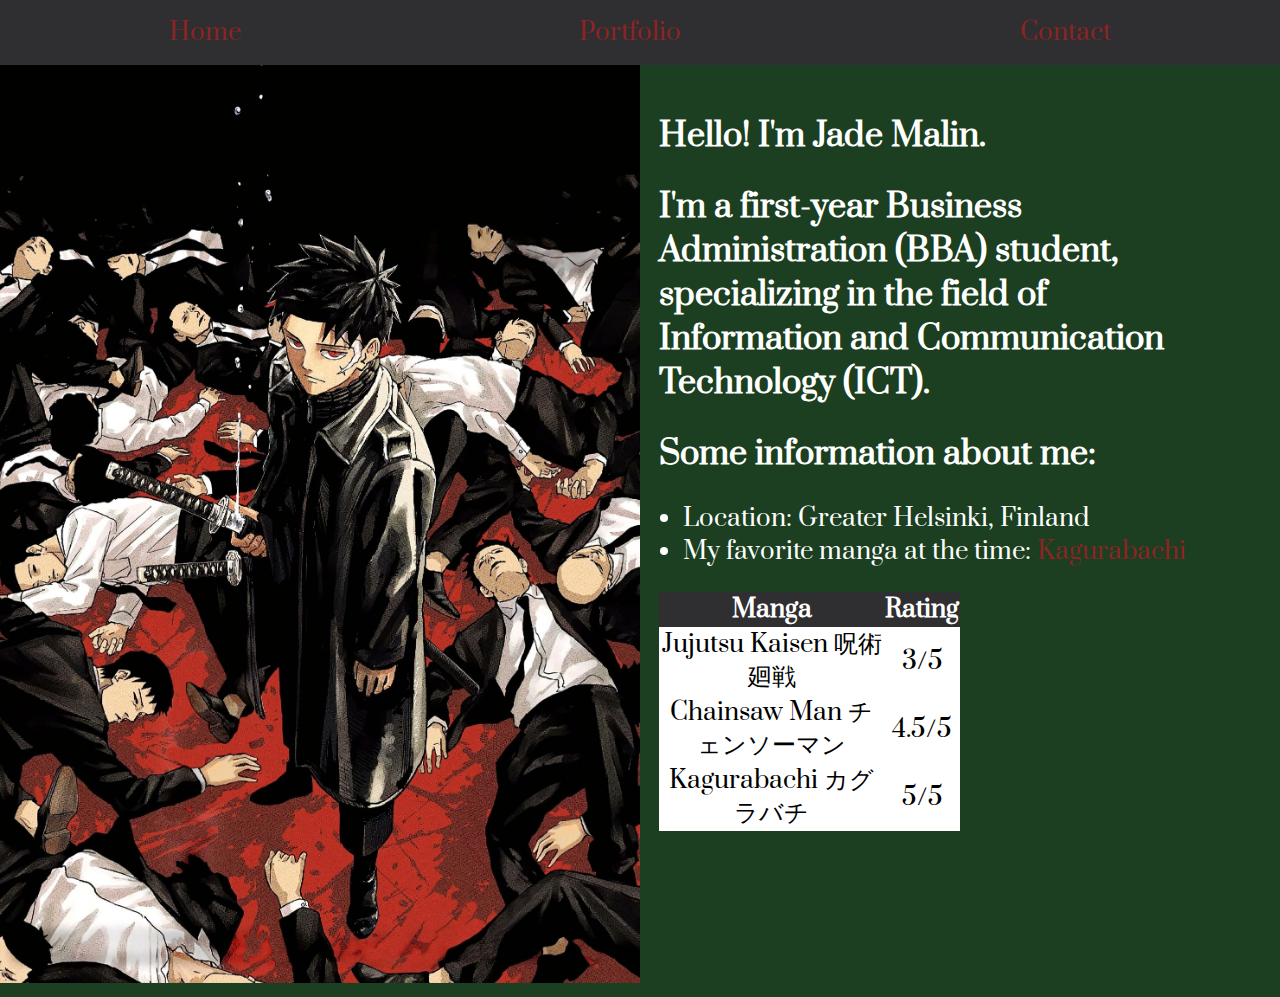
==== commit 33f2280a: "otsikoita" ====
--- a/index.html
+++ b/index.html
@@ -28,7 +28,7 @@
             <section class="header-section">
                 <header>
                     <h1> Hello! I'm Jade Malin. </h1>
-                    <h1>I'm a first-year Business <br> Administration (BBA) student, <br> specializing in the field of <br> Information and Communication <br> Technology (ICT).</h1>
+                    <h2>I'm a first-year Business <br> Administration (BBA) student, <br> specializing in the field of <br> Information and Communication <br> Technology (ICT).</h1>
                 </header>
                 <div class="muut">
                     <h2>Some information about me:</h2>
--- a/styles.css
+++ b/styles.css
@@ -15,7 +15,7 @@
 }
 
 h2 {
-  font-size: 1.875rem;
+  font-size: 2.5rem;
 }
 
 /* Kappaleet */
